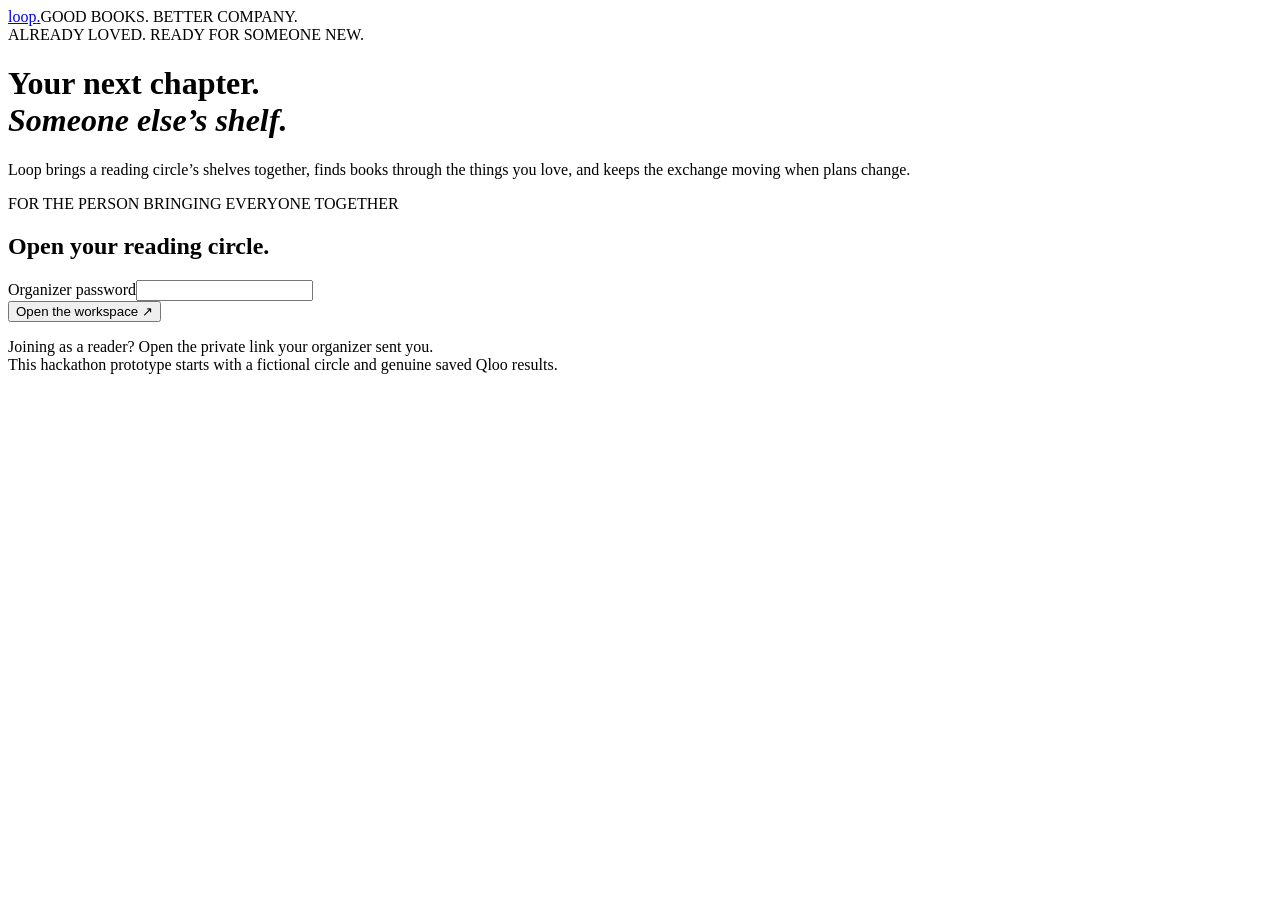
==== loop_app/static/login.html @ c46a333a "Build Loop book exchanges, private reader reviews, and hosted setup" ====
<!doctype html>
<html lang="en"><head><meta charset="utf-8"><meta name="viewport" content="width=device-width,initial-scale=1"><meta name="theme-color" content="#f5f2e9"><title>Loop — Make room for a new chapter.</title><link rel="icon" href="/favicon.svg"><link rel="stylesheet" href="/style.css"><link rel="stylesheet" href="/reader.css"><script src="/login.js" defer></script></head>
<body><header class="topbar"><a class="brand" href="/">loop<span class="brand-dot">.</span></a><span class="reader-nav-note">GOOD BOOKS. BETTER COMPANY.</span></header><main class="login-page"><div class="eyebrow">ALREADY LOVED. READY FOR SOMEONE NEW.</div><h1>Your next chapter.<br><em>Someone else’s shelf.</em></h1><p class="login-intro">Loop brings a reading circle’s shelves together, finds books through the things you love, and keeps the exchange moving when plans change.</p><section class="panel login-card"><div class="eyebrow muted">FOR THE PERSON BRINGING EVERYONE TOGETHER</div><h2>Open your reading circle.</h2><form id="login-form"><label class="field-label" for="password">Organizer password</label><input id="password" type="password" class="dialog-input" autocomplete="current-password" required maxlength="200"><div id="login-error" class="inline-error" role="status"></div><button class="button primary" id="login-button">Open the workspace ↗</button></form></section><p class="login-footnote">Joining as a reader? Open the private link your organizer sent you.<br>This hackathon prototype starts with a fictional circle and genuine saved Qloo results.</p></main></body></html>
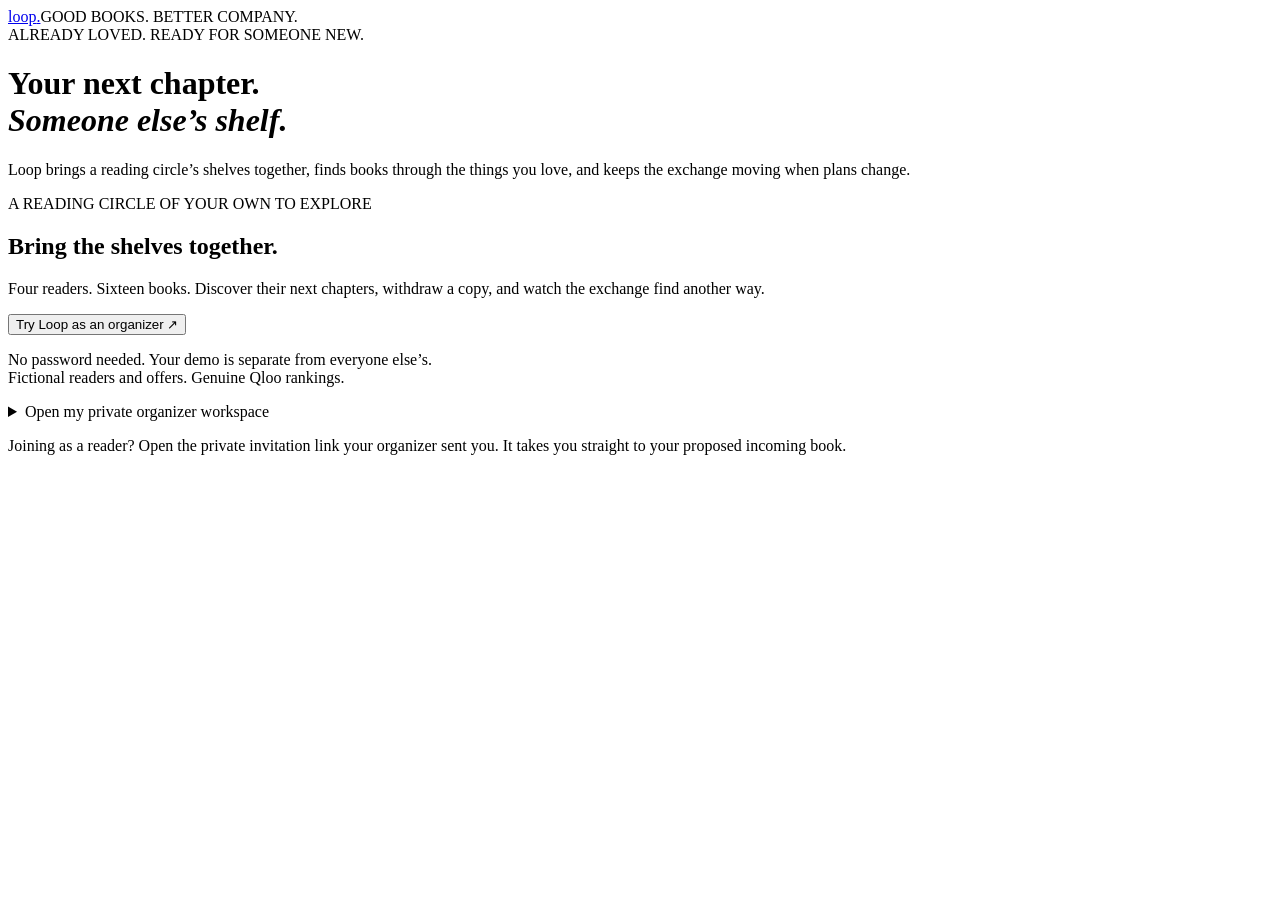
==== commit 937f9919: "Add isolated password-free organizer demos for judges" ====
--- a/loop_app/static/login.html
+++ b/loop_app/static/login.html
@@ -1,3 +1,5 @@
 <!doctype html>
 <html lang="en"><head><meta charset="utf-8"><meta name="viewport" content="width=device-width,initial-scale=1"><meta name="theme-color" content="#f5f2e9"><title>Loop — Make room for a new chapter.</title><link rel="icon" href="/favicon.svg"><link rel="stylesheet" href="/style.css"><link rel="stylesheet" href="/reader.css"><script src="/login.js" defer></script></head>
-<body><header class="topbar"><a class="brand" href="/">loop<span class="brand-dot">.</span></a><span class="reader-nav-note">GOOD BOOKS. BETTER COMPANY.</span></header><main class="login-page"><div class="eyebrow">ALREADY LOVED. READY FOR SOMEONE NEW.</div><h1>Your next chapter.<br><em>Someone else’s shelf.</em></h1><p class="login-intro">Loop brings a reading circle’s shelves together, finds books through the things you love, and keeps the exchange moving when plans change.</p><section class="panel login-card"><div class="eyebrow muted">FOR THE PERSON BRINGING EVERYONE TOGETHER</div><h2>Open your reading circle.</h2><form id="login-form"><label class="field-label" for="password">Organizer password</label><input id="password" type="password" class="dialog-input" autocomplete="current-password" required maxlength="200"><div id="login-error" class="inline-error" role="status"></div><button class="button primary" id="login-button">Open the workspace ↗</button></form></section><p class="login-footnote">Joining as a reader? Open the private link your organizer sent you.<br>This hackathon prototype starts with a fictional circle and genuine saved Qloo results.</p></main></body></html>
+<body><header class="topbar"><a class="brand" href="/">loop<span class="brand-dot">.</span></a><span class="reader-nav-note">GOOD BOOKS. BETTER COMPANY.</span></header><main class="login-page"><div class="eyebrow">ALREADY LOVED. READY FOR SOMEONE NEW.</div><h1>Your next chapter.<br><em>Someone else’s shelf.</em></h1><p class="login-intro">Loop brings a reading circle’s shelves together, finds books through the things you love, and keeps the exchange moving when plans change.</p>
+<section class="panel login-card"><div class="eyebrow muted">A READING CIRCLE OF YOUR OWN TO EXPLORE</div><h2>Bring the shelves together.</h2><p>Four readers. Sixteen books. Discover their next chapters, withdraw a copy, and watch the exchange find another way.</p><button class="button primary" id="demo-button">Try Loop as an organizer ↗</button><p class="login-footnote">No password needed. Your demo is separate from everyone else’s.<br>Fictional readers and offers. Genuine Qloo rankings.</p><div id="demo-error" class="inline-error" role="status"></div></section>
+<section class="panel login-card"><details><summary>Open my private organizer workspace</summary><h2>Welcome back.</h2><form id="login-form"><label class="field-label" for="password">Organizer password</label><input id="password" type="password" class="dialog-input" autocomplete="current-password" required maxlength="200"><div id="login-error" class="inline-error" role="status"></div><button class="button primary" id="login-button">Open my workspace ↗</button></form></details></section><p class="login-footnote">Joining as a reader? Open the private invitation link your organizer sent you. It takes you straight to your proposed incoming book.</p></main></body></html>
